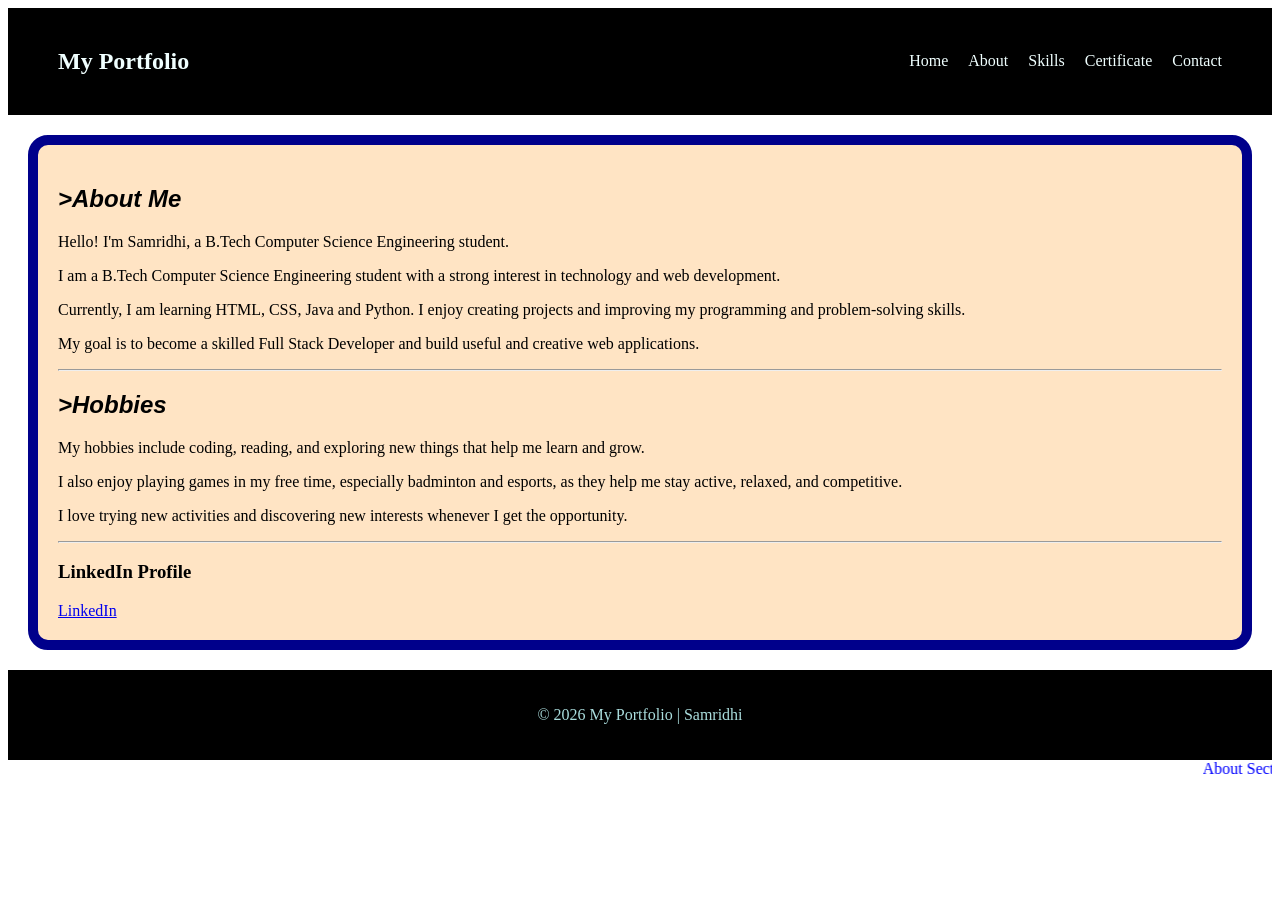
==== about.html @ 4972ee05 "Create personal portfolio website" ====
<!DOCTYPE html>
<html lang="en">

<head>
    <meta charset="UTF-8">
    <meta name="viewport" content="width=device-width, initial-scale=1.0">

    <title>My Portfolio - About</title>

    <link rel="stylesheet" href="style.css">
    
</head>

<body>

    <nav class="navbar">
        
        <h1 class="logo">My Portfolio</h1>
       <ul class="nav-link">
        <li><a class ="nav-link" href="index.html">Home</a></li>
        <li><a class ="nav-link"  href="about.html">About</a></li>
        <li><a  class ="nav-link" href="skill.html">Skills</a></li>
        <li><a class ="nav-link" href="certificate.html">Certificate</a></li>
        <li><a class ="nav-link"  href="contact.html">Contact</a></li>
       </ul>
    </nav>
    <main>
    <div class="About-me">
        <h2>>About Me</h2>
        <article>
        <p>Hello! I'm Samridhi, a B.Tech Computer Science Engineering student.</p>
        </article>
        <p>
                I am a B.Tech Computer Science Engineering student
                with a strong interest in technology and web development.
            </p>
        <p> Currently, I am learning HTML, CSS, Java and Python.
                I enjoy creating projects and improving my programming
                and problem-solving skills.</p>
                <p>
                My goal is to become a skilled Full Stack Developer
                and build useful and creative web applications.
            </p>
            <hr>

    <h2><span>>Hobbies</span></h2>
    <p>My hobbies include coding, reading, and exploring new things that help me learn and grow.</p>
    <p>I also enjoy playing games in my free time, especially badminton and esports, as they help me stay active, relaxed, and competitive.</p>
    <p>I love trying new activities and discovering new interests whenever I get the opportunity.</p>
     <hr>
    <h3>LinkedIn Profile</h3>
    <a href="https://www.linkedin.com/in/samridhi-jain-4314a0332?utm_source=share_via&utm_content=profile&utm_medium=member_android">LinkedIn</a>
    </div>
    </main>
     <footer class ="footer">
            <p>© 2026 My Portfolio | Samridhi</p>
    </footer>
    <marquee style="color: blue;">About Section</marquee>
    
    </body>
    </html>
---- style.css ----
.logo{
    display: flex;
color: azure;
 text-align: center;
 margin-top: 20px;
}
.navbar{
    display: flex;
    justify-content: space-between;
    align-items: center;
    padding: 20px 50px;
    background-color:black

}

.nav-link{
    display: flex;
    gap:20px;
    list-style: none;
    text-decoration: aliceblue;
    color:azure;
}
.Home-content {
    border: 10px solid goldenrod ;

}
.About-me{
    margin: 20px;
    padding: 30px;
    border: 10px solid darkblue;
    border-radius: 20px;
    padding: 20px;
    background-color: bisque;


}
.About-me h2{
    font-family: Arial, Helvetica, sans-serif;
    font-style: italic;
}
table{
    border:  solid black;
    border-radius: 10px;
    border-collapse: collapse;
  column-span: "3";
  size: 10px;
  background-color: #52142d9c;
  margin: 10px;
  padding: 20px;
}
table th{
    border:  solid;
    border-collapse: collapse;
    text-align: justify;

    
}
table td{
    border: 1px black #add;
    border-radius: 10px;
    
}
.skills{
    margin:10px;
    padding: 20px;;
    border: 5px solid grey;
    border-radius: 10px;
    background-color: #52142d9c; 
  color: white;           
  font-family: sans-serif;

}
.skills{
    background-image: url("https://encrypted-tbn0.gstatic.com/images?q=tbn:ANd9GcSKd40wX9osulNAUf73jDGdTbplDtZlTqtCNY8N3xSkQA&s=10");

    background-size: cover;
    background-position: center;
    background-repeat: no-repeat;
    margin-bottom: 0;
}
.contact-form{
    display: flex;
    align-items: center;
    flex-direction: column;
    text-align: left;
}
.contact-content h1{
    display: flex;
    justify-content: center;
    margin-top: 0%;
}
.contact-description{
    display: flex;
    justify-content: center;

}
.contact{
    border: black solid;
    background-color: bisque;
}
.footer{
    display: flex;
    justify-content: center;
    align-items: center;
    padding: 20px 50px;
    background-color: black;
    color: #add;
    margin-top: 10px;

}
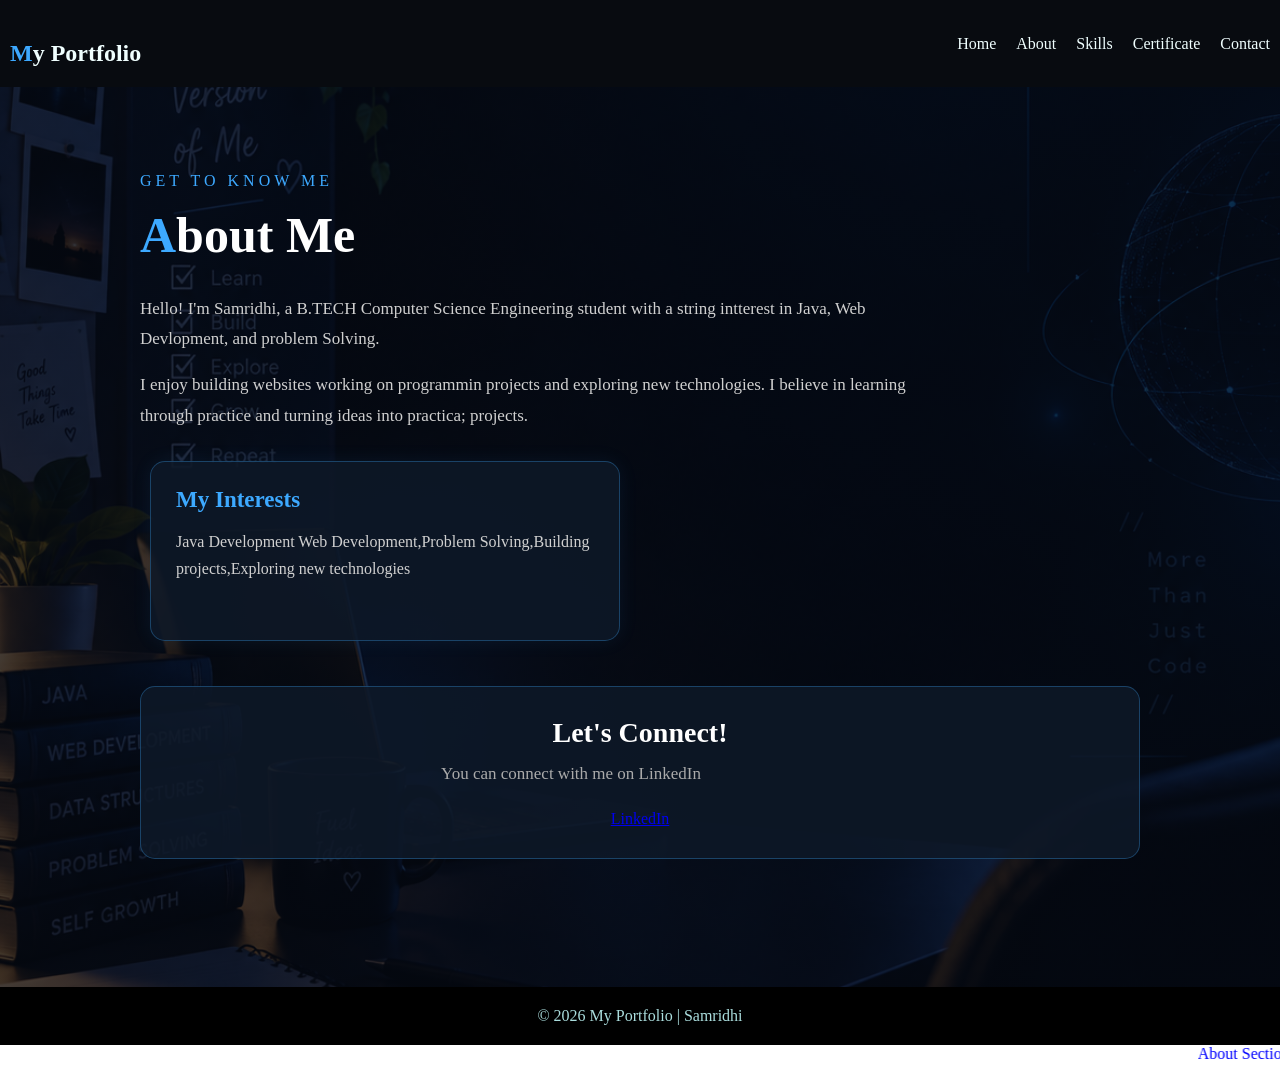
==== commit 69f4967f: "update portfolio design and content" ====
--- a/about.html
+++ b/about.html
@@ -25,32 +25,35 @@
        </ul>
     </nav>
     <main>
+        <section class="About"> 
     <div class="About-me">
-        <h2>>About Me</h2>
-        <article>
-        <p>Hello! I'm Samridhi, a B.Tech Computer Science Engineering student.</p>
-        </article>
+        <p class="intro">GET TO KNOW ME</p>
+        <h1>About Me</h1>
+        <P>
+            Hello! I'm Samridhi, a B.TECH Computer Science
+            Engineering student with a string intterest in Java,
+            Web Devlopment, and problem Solving.
+        </P>
+
         <p>
-                I am a B.Tech Computer Science Engineering student
-                with a strong interest in technology and web development.
+            I enjoy building websites working on programmin
+            projects and exploring new technologies. I believe in learning through
+            practice and turning ideas into practica; projects.
+        </p>
+        <div class="about-info">
+            <h2>My Interests</h2>
+            <p>Java Development 
+                Web Development,Problem Solving,Building projects,Exploring new technologies
             </p>
-        <p> Currently, I am learning HTML, CSS, Java and Python.
-                I enjoy creating projects and improving my programming
-                and problem-solving skills.</p>
-                <p>
-                My goal is to become a skilled Full Stack Developer
-                and build useful and creative web applications.
-            </p>
-            <hr>
-
-    <h2><span>>Hobbies</span></h2>
-    <p>My hobbies include coding, reading, and exploring new things that help me learn and grow.</p>
-    <p>I also enjoy playing games in my free time, especially badminton and esports, as they help me stay active, relaxed, and competitive.</p>
-    <p>I love trying new activities and discovering new interests whenever I get the opportunity.</p>
-     <hr>
-    <h3>LinkedIn Profile</h3>
+        </div>
+    <div class="about-social">
+        <h2>Let's Connect!</h2>
+   <p>You can connect with me on LinkedIn</p>
     <a href="https://www.linkedin.com/in/samridhi-jain-4314a0332?utm_source=share_via&utm_content=profile&utm_medium=member_android">LinkedIn</a>
     </div>
+    </section>
+    </div>
+    
     </main>
      <footer class ="footer">
             <p>© 2026 My Portfolio | Samridhi</p>
--- a/style.css
+++ b/style.css
@@ -1,17 +1,62 @@
-
+*{
+    margin:0;
+    padding:0;
+    box-sizing:border-box;
+}
+.Home{
+    background-image:url("image.png");
+    background-size:cover;
+    background-position:center;
+    background-repeat:no-repeat;
+    min-height:100vh;
+    padding:60px 7%;
+    margin-top: 10px;
+    display:flex;
+    align-items:center;
+    justify-content:center;
+    
+
+}
+.Home h1 {
+    display:flex;
+    justify-content:center;
+    font-size:22px;
+    margin:5px 0;
+    color:#00bfff;
+    transition:0.3s;
+}
+.List{
+    text-decoration:none;
+}
+.Home p{
+    display:flex;
+    justify-content:center;
+    font-size:22px;
+    margin:10px 0 20px;
+}
+.description{
+    display:flex;
+    justify-content:center;
+    font-size:22px;
+    line-height:1.7;
+    max-width: 700px;
+    margin:auto;
+}
 .logo{
-    display: flex;
-color: azure;
- text-align: center;
- margin-top: 20px;
+    color: azure;
+    margin-top: 20px;
+    font-weight:bold;
+}
+.logo::first-letter{
+    color:#3da9ff;
 }
 .navbar{
     display: flex;
     justify-content: space-between;
     align-items: center;
-    padding: 20px 50px;
-    background-color:black
-
+    padding: 20px 10px;
+    background-color: #080b10;
+    margin: auto;
 }
 
 .nav-link{
@@ -20,64 +65,265 @@
     list-style: none;
     text-decoration: aliceblue;
     color:azure;
-}
+    transition:0.3s;
+}
+
 .Home-content {
-    border: 10px solid goldenrod ;
-
-}
-.About-me{
-    margin: 20px;
-    padding: 30px;
-    border: 10px solid darkblue;
-    border-radius: 20px;
-    padding: 20px;
-    background-color: bisque;
-
-
-}
-.About-me h2{
-    font-family: Arial, Helvetica, sans-serif;
-    font-style: italic;
-}
-table{
-    border:  solid black;
-    border-radius: 10px;
-    border-collapse: collapse;
-  column-span: "3";
-  size: 10px;
-  background-color: #52142d9c;
-  margin: 10px;
-  padding: 20px;
-}
-table th{
-    border:  solid;
-    border-collapse: collapse;
-    text-align: justify;
-
-    
-}
-table td{
-    border: 1px black #add;
-    border-radius: 10px;
-    
-}
-.skills{
-    margin:10px;
-    padding: 20px;;
-    border: 5px solid grey;
-    border-radius: 10px;
-    background-color: #52142d9c; 
-  color: white;           
-  font-family: sans-serif;
-
-}
-.skills{
-    background-image: url("https://encrypted-tbn0.gstatic.com/images?q=tbn:ANd9GcSKd40wX9osulNAUf73jDGdTbplDtZlTqtCNY8N3xSkQA&s=10");
-
+    max-width: 800px;
+
+    color:azure;
+
+
+}
+.Intro{
+     color:blanchedalmond;
+    font-size:18px;
+    letter-spacing:3px;
+    margin-bottom:10px;
+    display: flex;
+    justify-content: center;
+
+}
+.About{
+    min-height: 100vh;
+    padding:80px 8%;
+
+    background-image:linear-gradient(rgba(5, 10, 20, 0.75), rgba(5, 10, 20, 0.75)), url("image2.png");
     background-size: cover;
     background-position: center;
     background-repeat: no-repeat;
-    margin-bottom: 0;
+    color:white;
+}
+.Text{
+    display:flex;
+    justify-content:center;
+    font-size:22px;
+    line-height:1.7;
+    max-width: 700px;
+    margin:auto;
+}
+
+.About-me{
+    max-width: 1000px;
+    margin: auto;
+}
+.About-me .intro{
+    color:#3da9ff;
+    font-size:16px;
+    letter-spacing:4px;
+    margin-bottom:10px;
+}
+.About-me > h1{
+    font-size: 50px;
+    margin-bottom: 30px;
+}
+.About-me h1::first-letter{
+    color:#3da9ff;
+
+}
+.About-me p{
+    max-width: 800px;
+    color: #d0d0d0;
+    font-size: 17px;
+    line-height: 1.8;
+    margin-bottom: 15px;
+
+}
+.about-info{
+    display: inline-block;
+    width: 47%;
+    min-height: 180px;
+    margin: 15px 1%;
+    padding:25px;
+    background: rgba(15, 25, 40, 0.85);
+    border: 1px solid rgba(61, 169, 255, 0.3);
+    border-radius: 15px;
+    vertical-align: top;
+    box-shadow: 0 0 20px rgba(61, 169, 255, 0.08);
+    transition: 0.3s;
+}
+
+.about-info h2{
+    color: #3da9ff;
+    font-size: 23px;
+    margin-bottom: 15px;
+}
+.about-info p{
+    color: #d0d0d0;
+    font-size: 16px;
+    line-height: 1.7;
+}
+.about-social{
+     margin-top: 30px;
+
+    padding: 30px;
+
+    text-align: center;
+
+    background: rgba(15, 25, 40, 0.85);
+
+    border: 1px solid rgba(61, 169, 255, 0.3);
+
+    border-radius: 15px;
+}
+.about-social p {
+    color: #aaa;
+    margin-bottom: 20px;
+}
+.about-social h2 {
+    color: white;
+
+    font-size: 28px;
+
+    margin-bottom: 10px;
+}
+@media (max-width: 500px) {
+
+    .about-content > h1 {
+        font-size: 35px;
+    }
+
+    .about-content > p {
+        font-size: 15px;
+    }
+
+    .about-info {
+        padding: 20px;
+    }
+
+    .about-info h2 {
+        font-size: 20px;
+    }
+}
+
+.skills{
+    
+  background-image: url("image 3.png");
+    background-size: cover;
+    background-position: center;
+    background-color: #0a0f1c;
+    background-repeat: no-repeat;
+    color:#d0d0d0
+    
+}
+.first{
+    font-family: 'Poppins', sans-serif;
+    color:#00bfff;
+    display: flex;
+    justify-content: center;
+
+    background: scroll;
+    padding: 30px;
+    border: 1px solid rgba(59, 130, 246, 0.25);
+    border-radius: 15px;
+    margin-bottom: 5px;
+
+    
+}
+.skills-content h1{
+    margin-left: 5%;
+
+}
+.skills-content h1::first-letter  {
+    color:#3da9ff;
+}
+.skills-content p{
+    width: 650px;
+    margin-left: 5%;
+    font-size: medium;
+    width:45%;
+    min-height: 170px;
+    background: rgba(17, 34, 64, 0.85);
+    margin-top: 0%;
+    margin:50px;
+    padding: 40px;
+    border: 1px dotted rgba(61, 169, 255, 0.08);
+    border-radius: 15px;
+    vertical-align: top;
+}
+.skills-content:hover{
+    transform: translateY(-7px);
+    border-color: #3b82f6;
+    box-shadow: 0 0 25px rgba(59, 130, 246, 0.35);
+}
+
+/* =========================
+   TECHNICAL SKILLS
+========================= */
+
+.Tech {
+    margin-top: 50px;
+}
+
+.Tech h2 {
+    color: #ffffff;
+    font-size: 30px;
+    margin-bottom: 25px;
+}
+
+
+/* Cards Container */
+
+.skills-container {
+    display: grid;
+
+    grid-template-columns: repeat(3, 1fr);
+
+    gap: 20px;
+
+    width: 100%;
+}
+
+
+/* Individual Skill Card */
+
+.skill-card {
+    background: rgba(17, 34, 64, 0.85);
+
+    border: 1px solid rgba(59, 130, 246, 0.35);
+
+    border-radius: 15px;
+
+    padding: 25px;
+
+    min-height: 180px;
+
+    transition: all 0.3s ease;
+
+    box-shadow: 0 5px 20px rgba(0, 0, 0, 0.25);
+}
+
+
+/* Card Heading */
+
+.skill-card h3 {
+    color: #60a5fa;
+
+    font-size: 21px;
+
+    margin-bottom: 15px;
+}
+
+
+/* Card Paragraph */
+
+.skill-card p {
+    color: #94a3b8;
+
+    font-size: 15px;
+
+    line-height: 1.7;
+}
+
+
+/* Hover Effect */
+
+.skill-card:hover {
+    transform: translateY(-7px);
+
+    border-color: #3b82f6;
+
+    box-shadow: 0 0 25px rgba(59, 130, 246, 0.25);
 }
 .contact-form{
     display: flex;
@@ -106,6 +352,85 @@
     padding: 20px 50px;
     background-color: black;
     color: #add;
+
+}
+.books{
+    display: flex;
+    justify-content: center;
+    align-items: center;
+    padding: 20px 50px;
+    color: #add;
     margin-top: 10px;
-
-}
+}
+table{
+    width: 45px;
+    min-height: 160px;
+    background: rgba(59, 121, 246, 0.384);
+    border: 1px solid rgba(61, 169, 255, 0.5);
+    border-radius: 15px;
+    margin: 50px;
+    padding: 60px;
+    border-collapse: collapse ;
+    box-shadow:0 0 25px rgba(59, 130, 246, 0.25);
+    margin-left: 10%;
+}
+.skilllevel h2{
+    margin: 30px;
+    padding: 40px;
+    background: rgba(59, 121, 246, 0.384);
+    border: 1px solid rgba(61, 169, 255, 0.5);
+    border-radius: 15px;
+     box-shadow:0 0 25px rgba(59, 130, 246, 0.25);
+    margin-left: 5%;
+    display: flex;
+    justify-content: center;
+}
+.skilllevel:hover{
+   
+    border-color: #00bfff;
+     box-shadow: 0 0 25px rgba(59, 130, 246, 0.25);
+     transform: translateY(-7px);
+
+}
+.currently-learning{
+    margin: 50px;
+    padding: 40px;
+    background: rgba(100, 61, 255, 0.4);
+    border: 2px dotted rgba(61, 197, 255, 0.5);
+    border-radius: 15px;
+    box-shadow: 0 0 25px rgba(61, 169, 255, 0.3);
+    margin-left: 3%;
+    margin-bottom: 0%;
+
+}
+table td{
+    padding:16px;
+    color: #dbeafe;
+    font-size: 16px;
+    border-bottom: 1px solid rgba(246, 59, 59, 0.2);
+
+}
+table tr:hover{
+    background: rgba(246, 59, 162, 0.12);
+    transition: 0.3s;
+}
+
+table tr:last-child td {
+    border-bottom: none;
+}
+table td:first-child {
+    color: #60a5fa;
+    font-weight: 600;
+}
+table td:nth-child(2) {
+    color: #94a3b8;
+}
+table th{
+ color: #ffffff;
+
+    font-size: 20px;
+
+    margin-top: 50px;
+
+    margin-bottom: 20px;
+}
